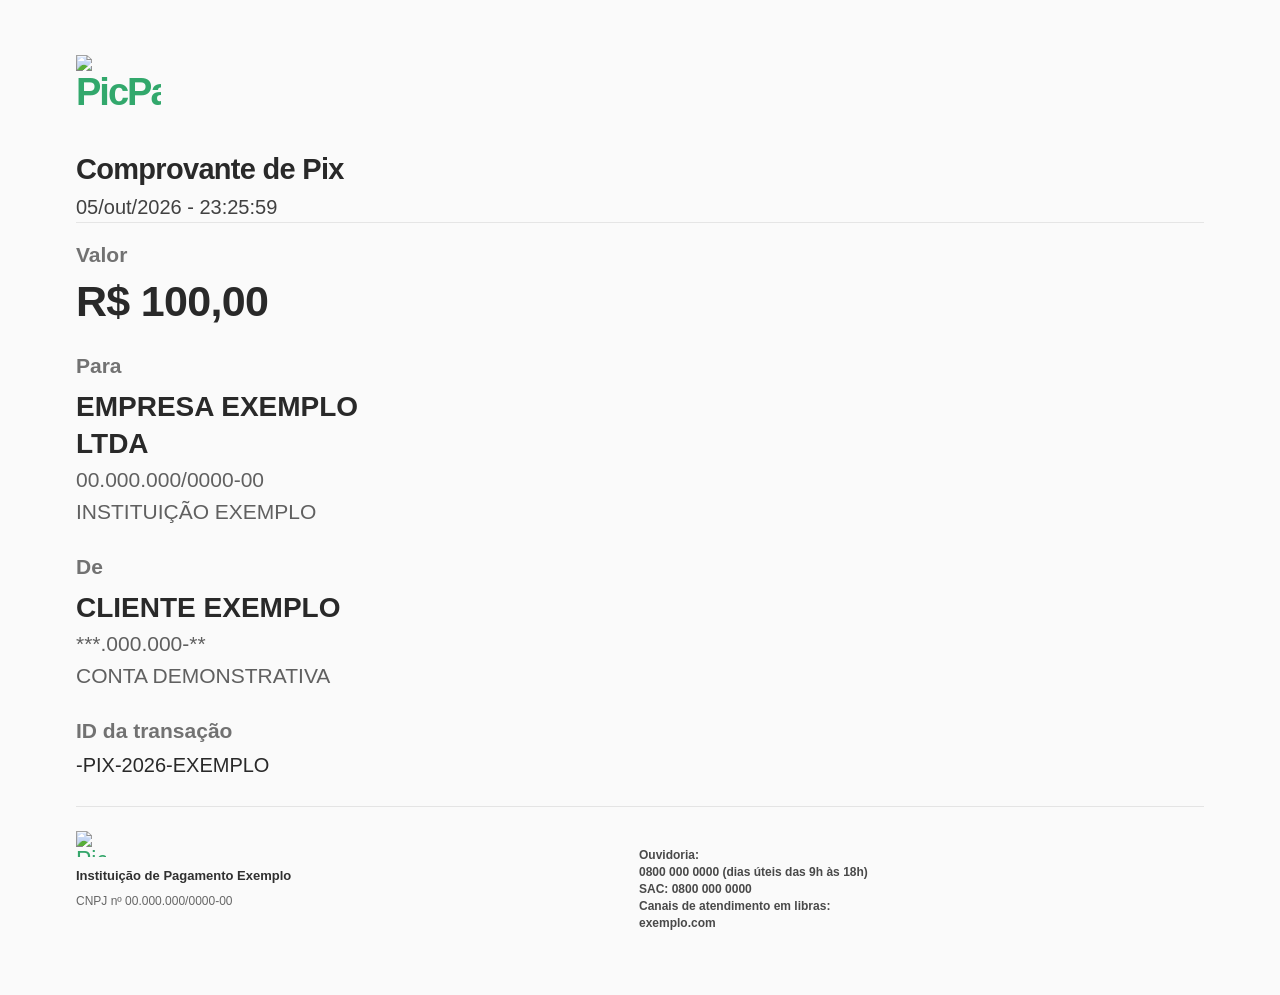
==== index.html @ 58453b11 "Add files via upload" ====
<!doctype html>
<html lang="pt-BR">
<head>
<meta charset="utf-8"><meta name="viewport" content="width=device-width,initial-scale=1">
<title>Comprovante de Pix — Protótipo UI</title>

<link rel="stylesheet" href="./css/style.css">

</head>
<body>
<main class="receipt" aria-label="Protótipo visual de comprovante">
  <!-- <div class="demo-watermark" aria-hidden="true">DEMO</div> -->
  <header class="header">
    
<div class="brand">
  <img src="./img/picpay.png" alt="PicPay" class="brand-logo">

</div>

    <h1>Comprovante de Pix</h1>
    <p class="date">05/out/2026 - 23:25:59</p>
  </header>
  <section class="details">
    <div class="field"><div class="field-label">Valor</div><div class="amount">R$ 100,00</div></div>
    <div class="field recipient"><div class="field-label">Para</div><div class="person">EMPRESA EXEMPLO<br>LTDA</div><div class="sub">00.000.000/0000-00</div><div class="sub">INSTITUIÇÃO EXEMPLO</div></div>
    <div class="field sender"><div class="field-label">De</div><div class="person">CLIENTE EXEMPLO</div><div class="sub">***.000.000-**</div><div class="sub">CONTA DEMONSTRATIVA</div></div>
    <div class="field transaction"><div class="field-label">ID da transação</div><div class="transaction-id">-PIX-2026-EXEMPLO</div></div>
  </section>

<!-- FOOTER -->
<footer class="receipt-footer">

  <div class="footer-container">

    <!-- BÊN TRÁI: THÔNG TIN TỔ CHỨC -->
    <div class="institution">

      <img
        src="./img/picpay-icon.png"
        alt="PicPay"
        class="footer-logo"
      >

      <strong class="institution-name">
        Instituição de Pagamento Exemplo
      </strong>

      <p class="institution-cnpj">
        CNPJ nº 00.000.000/0000-00
      </p>

    </div>

    <!-- BÊN PHẢI: THÔNG TIN LIÊN HỆ -->
    <div class="support">

      <p>
        Ouvidoria:<br>
        0800 000 0000 (dias úteis das 9h às 18h)
      </p>

      <p>
        SAC: 0800 000 0000
      </p>

      <p>
        Canais de atendimento em libras:<br>
        exemplo.com
      </p>

    </div>

  </div>


</footer>


</main>
</body>
</html>
---- css/style.css ----
/* =========================================
   1. GLOBAL
========================================= */

:root {
  font-family: Arial, Helvetica, sans-serif;
  color: #292929;
  background: #f7f7f7;
  font-synthesis: none;
}

* {
  box-sizing: border-box;
}

body {
  margin: 0;
}

/* =========================================
   2. RECEIPT CONTAINER
========================================= */

.receipt {
  position: relative;
  width: min(100%, 920px);
  min-height: 1280px;
  margin: 0 auto;
  background: #fafafa;
  padding: 55px 76px 48px;
  display: flex;
  flex-direction: column;
}

/* =========================================
   3. HEADER
========================================= */

.header {
  border-bottom: 1px solid #e5e5e5;
  padding-bottom: 3px;
}

/* =========================================
   4. BRAND
========================================= */

.brand {
  display: flex;
  align-items: center;
  gap: 5px;
  color: #32a86c;
  font-size: 38px;
  font-weight: 800;
  letter-spacing: -2px;
  margin-bottom: 39px;
}

.brand-icon {
  font-size: 19px;
  letter-spacing: 0;
  align-self: flex-start;
}

.demo-label {
  margin-left: 14px;
  font-size: 11px;
  letter-spacing: 0.5px;
  border: 1px solid #66b28d;
  border-radius: 3px;
  padding: 4px 7px;
}

/* =========================================
   5. TITLE & DATE
========================================= */

h1 {
  font-size: 29px;
  letter-spacing: -0.7px;
  margin: 0 0 10px;
  font-weight: 700;
}

.date {
  font-size: 20px;
  color: #414141;
  margin: 0;
}

/* =========================================
   6. TRANSACTION DETAILS
========================================= */

.details {
  padding-top: 20px;
}

.field {
  margin-bottom: 29px;
}

.field-label {
  color: #727272;
  font-size: 21px;
  font-weight: 600;
  margin-bottom: 11px;
}

.amount {
  font-size: 43px;
      line-height: 1.1;
    font-weight: 550;
    letter-spacing: -0.7px;
}

/* =========================================
   7. RECIPIENT
========================================= */

.recipient {
  margin-top: 27px;
}

.person {
  font-size: 28px;
  font-weight: 750;
  line-height: 1.32;
     margin-bottom: 2px;
}

.sub {
  font-size: 21px;
  color: #606060;
  line-height: 1.36;
  margin-top: 3px;
}

/* =========================================
   8. SENDER
========================================= */

.sender {
  margin-top: 25px;
}

/* =========================================
   9. TRANSACTION ID
========================================= */

.transaction {
  margin-top: 24px;
}

.transaction-id {
  font-size: 20px;
  overflow-wrap: anywhere;
  max-width: 400px;
}

/* =========================================
   10. FOOTER
========================================= */

footer {
  border-top: 1px solid #e3e3e3;
  margin-top: auto;
  padding-top: 30px;
  display: grid;
  grid-template-columns: 1fr 1fr;
  gap: 30px;
  font-size: 18px;
  color: #555;
}

.footer-logo {
  color: #35a66b;
  font-size: 23px;
  margin-bottom: 10px;
}

.institution strong {
  font-size: 18px;
}

.institution p {
  margin: 9px 0;
}

.support {
  line-height: 1.28;
  margin-top: 10px;
}

/* =========================================
   11. NOTICE
========================================= */

.notice {
  margin-top: 22px;
  text-align: center;
  font-size: 11px;
  font-weight: 700;
  letter-spacing: 1px;
  color: #888;
}

/* =========================================
   12. DEMO WATERMARK
========================================= */

.demo-watermark {
  position: absolute;
  top: 57%;
  left: 50%;
  transform: translate(-50%, -50%) rotate(-28deg);
  font-size: clamp(80px, 16vw, 150px);
  font-weight: 800;
  color: rgba(90, 90, 90, 0.075);
  pointer-events: none;
  white-space: nowrap;
}

/* =========================================
   13. MOBILE RESPONSIVE
========================================= */

@media (max-width: 600px) {

  /* RECEIPT */

  .receipt {
    width: 100%;
    min-height: 100dvh;
    padding: 28px 23px 26px;
  }

  /* BRAND */

  .brand {
    font-size: 27px;
    margin-bottom: 22px;
  }

  .brand-icon {
    font-size: 14px;
  }

  .demo-label {
    font-size: 9px;
    margin-left: 7px;
  }

  /* TITLE */

  h1 {
    font-size: 23px;
  }

  .date {
    font-size: 16px;
  }

  /* DETAILS */

  .details {
    padding-top: 15px;
  }

  .field {
    margin-bottom: 23px;
  }

  .field-label {
        font-size: 17px;
        margin-bottom: 10px;
  }

  .amount {
            font-size: 32px;
  }

  /* RECIPIENT */

  .recipient {
    margin-top: 20px;
  }

  .person {
    font-size: 21px;
  }

  .sub {
    font-size: 16px;
  }

  /* SENDER */

  .sender {
    margin-top: 16px;
  }

  /* TRANSACTION */

  .transaction {
    margin-top: 15px;
  }

  .transaction-id {
    font-size: 15px;
  }

  /* FOOTER */

  footer {
    grid-template-columns: 1fr 1fr;
    gap: 12px;
    padding-top: 19px;
    font-size: 11px;
  }

  .footer-logo {
    font-size: 17px;
    margin-bottom: 7px;
  }

  .institution strong {
    font-size: 11px;
  }

  .institution p {
    margin: 6px 0;
  }

  /* NOTICE */

  .notice {
    font-size: 9px;
    margin-top: 15px;
    letter-spacing: 0.2px;
  }

}

.brand {
  display: flex;
  align-items: center;
  gap: 12px;
}

.brand-logo {
      width: 85px;
  height: auto;
  display: block;
  object-fit: contain;
}

.demo-label {
  font-size: 11px;
  font-weight: 600;
  color: #159b63;
  border: 1px solid #159b63;
  border-radius: 4px;
  padding: 4px 8px;
}
.footer-logo {
  width: 28px;
  height: 28px;
  object-fit: contain;
  display: block;
  margin-bottom: 8px;
}

/* ==================================
   FOOTER - PIX RECEIPT UI DEMO
================================== */

.receipt {
  display: flex;
  flex-direction: column;

  width: 100%;
  min-height: 100dvh;

  background: #fafafa;
}

/* Đẩy footer xuống cuối trang */
.receipt-footer {
  width: 100%;
  margin-top: auto;

  padding-top: 25px;
  padding-bottom: 20px;

  border-top: 1px solid #e5e5e5;

  color: #454545;
  font-family: Arial, Helvetica, sans-serif;
}

/* Hai cột cân đối */
.footer-container {
  display: grid;

  grid-template-columns: 48% 52%;
  align-items: start;

  width: 100%;
  gap: 0;
}

/* ==================================
   CỘT BÊN TRÁI
================================== */

.institution {
  display: flex;
  flex-direction: column;
  align-items: flex-start;

  min-width: 0;
  padding-right: 10px;
}

/* Logo */
.footer-logo {
  display: block;

  width: 20px;
  height: 20px;

  object-fit: contain;

  margin: 0 0 10px 0;
  padding: 0;

  border: none;
  background: transparent;
}

/* Tên tổ chức */
.institution-name {
  display: block;

  font-size: 13px;
  font-weight: 700;
  line-height: 1.35;

  color: #303030;

  margin: 0 0 5px 0;
}

/* Mã CNPJ */
.institution-cnpj {
  font-size: 12px;
  font-weight: 400;
  line-height: 1.45;

  color: #606060;

  margin: 0;
}

/* ==================================
   CỘT BÊN PHẢI
================================== */

.support {
  display: flex;
  flex-direction: column;

  align-items: flex-start;
  justify-content: flex-start;

  min-width: 0;

  font-size: 12px;
  font-weight: 400;
  line-height: 1.35;

  color: #444;
}

.support p {
  margin: 0;
  padding: 0;

  overflow-wrap: break-word;
}

/* Nhãn demo */
.footer-demo {
  margin-top: 18px;

  font-size: 10px;
  font-weight: 600;
  color: #777;

  text-align: center;
  letter-spacing: 0.3px;
}

/* ==================================
   MOBILE RESPONSIVE
================================== */

@media (max-width: 480px) {

  .receipt-footer {
    padding-top: 22px;
    padding-bottom: 18px;
  }

  .footer-container {
    grid-template-columns: 50% 50%;
  }

  .institution {
    padding-right: 8px;
  }

  .footer-logo {
    width: 19px;
    height: 19px;
    margin-bottom: 8px;
  }

  .institution-name {
    font-size: 11px;
    line-height: 1.4;
  }

  .institution-cnpj {
    font-size: 10px;
    line-height: 1.45;
  }

  .support {
    font-size: 10px;
    line-height: 1.4;
  }

  .footer-demo {
    font-size: 9px;
  }
}

footer.receipt-footer {
  display: block;
  grid-template-columns: none;
  gap: 0;
}

.receipt-footer .footer-container {
  display: grid;
  grid-template-columns: minmax(0, 1fr) minmax(0, 1fr);
  column-gap: 16px;
  width: 100%;
}

/* FOOTER - DEMO */

footer.receipt-footer {
  display: block;
  width: 100%;
  margin-top: auto;
  padding: 24px 0 16px;
  border-top: 1px solid #e4e4e4;
  color: #444;
  background: transparent;
}

.receipt-footer .footer-container {
  display: grid;
  grid-template-columns: minmax(0, 1fr) minmax(0, 1fr);
  column-gap: 18px;
  align-items: start;
  width: 100%;
}

.receipt-footer .institution {
  display: flex;
  flex-direction: column;
  align-items: flex-start;
  min-width: 0;
  padding: 0;
}

.receipt-footer .footer-logo {
  display: block;
     width: 30px;
    height: 26px;
  object-fit: contain;
  margin: 0 0 10px;
}

.receipt-footer .institution-name {
  display: block;
  margin: 0 0 8px;
  font-size: 13px;
  font-weight: 700;
  line-height: 1.35;
  color: #303030;
}

.receipt-footer .institution-cnpj {
  margin: 0;
  font-size: 12px;
  line-height: 1.4;
  color: #666;
  overflow-wrap: break-word;
}

.receipt-footer .support {
  display: block;
  min-width: 0;
  margin: 0;
  padding: 0;
  font-size: 12px;
  font-weight: 600;
  line-height: 1.4;
  color: #494949;
      margin-top: 16px;
          margin-left: -10px;
}

.receipt-footer .support p {
  margin: 0;
  padding: 0;
  overflow-wrap: break-word;
}

.receipt-footer .footer-demo {
  margin-top: 20px;
  font-size: 11px;
  font-weight: 600;
  color: #777;
  text-align: center;
}

/* MÀN HÌNH ĐIỆN THOẠI */
@media (max-width: 600px) {
  footer.receipt-footer {
    padding-top: 20px;
    padding-bottom: 14px;
  }

  .receipt-footer .footer-container {
    grid-template-columns: minmax(0, 1fr) minmax(0, 1fr);
    column-gap: 12px;
  }

  .receipt-footer .institution-name {
    font-size: 12px;
  }

  .receipt-footer .institution-cnpj,
  .receipt-footer .support {
           font-size: 12px;
    line-height: 1.35;
  }
}
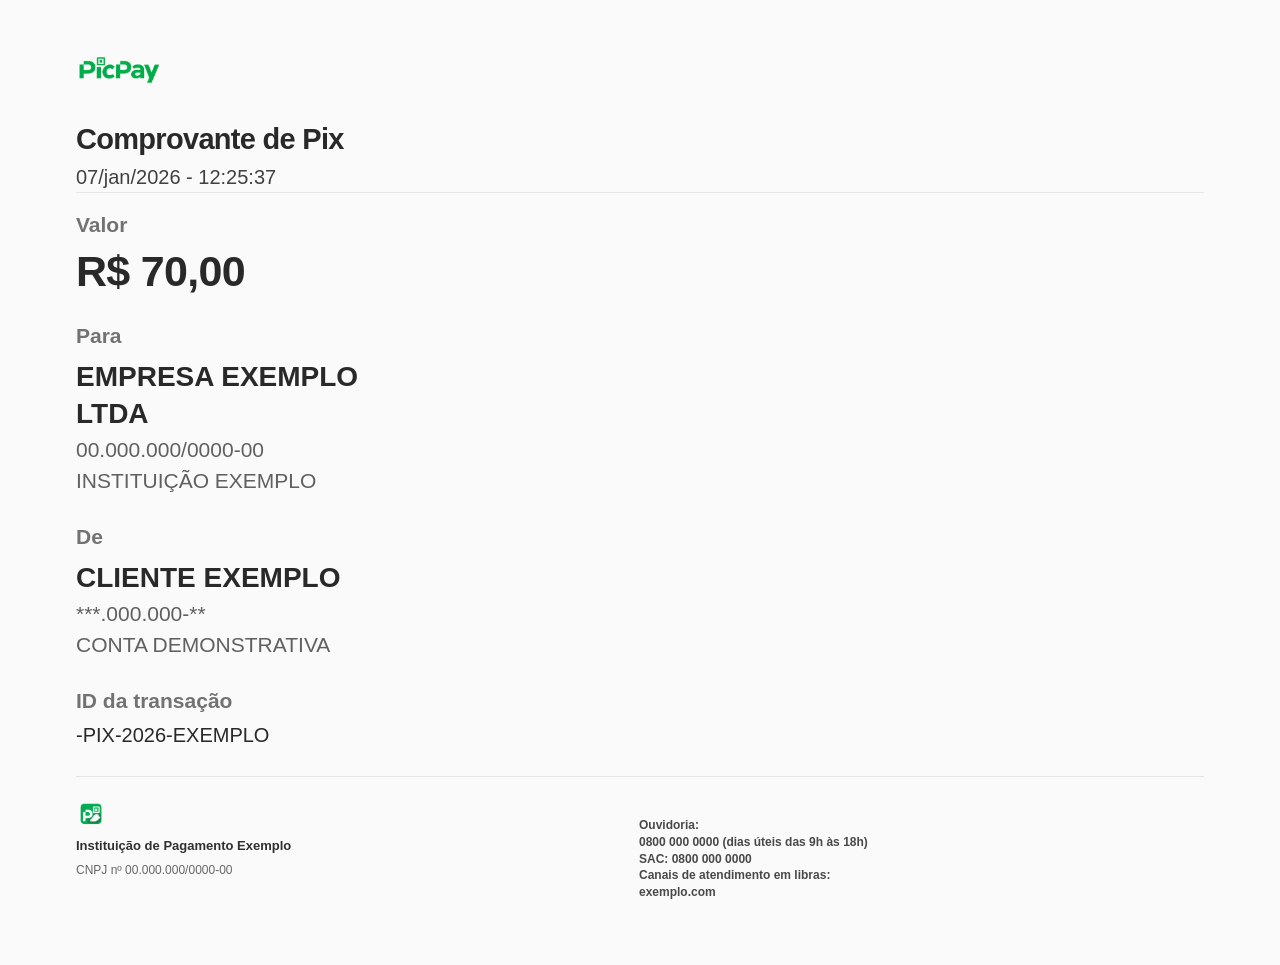
==== commit dae9bfdd: "Update index.html" ====
--- a/index.html
+++ b/index.html
@@ -18,10 +18,10 @@
 </div>
 
     <h1>Comprovante de Pix</h1>
-    <p class="date">05/out/2026 - 23:25:59</p>
+    <p class="date">07/jan/2026 - 12:25:37</p>
   </header>
   <section class="details">
-    <div class="field"><div class="field-label">Valor</div><div class="amount">R$ 100,00</div></div>
+    <div class="field"><div class="field-label">Valor</div><div class="amount">R$ 70,00</div></div>
     <div class="field recipient"><div class="field-label">Para</div><div class="person">EMPRESA EXEMPLO<br>LTDA</div><div class="sub">00.000.000/0000-00</div><div class="sub">INSTITUIÇÃO EXEMPLO</div></div>
     <div class="field sender"><div class="field-label">De</div><div class="person">CLIENTE EXEMPLO</div><div class="sub">***.000.000-**</div><div class="sub">CONTA DEMONSTRATIVA</div></div>
     <div class="field transaction"><div class="field-label">ID da transação</div><div class="transaction-id">-PIX-2026-EXEMPLO</div></div>
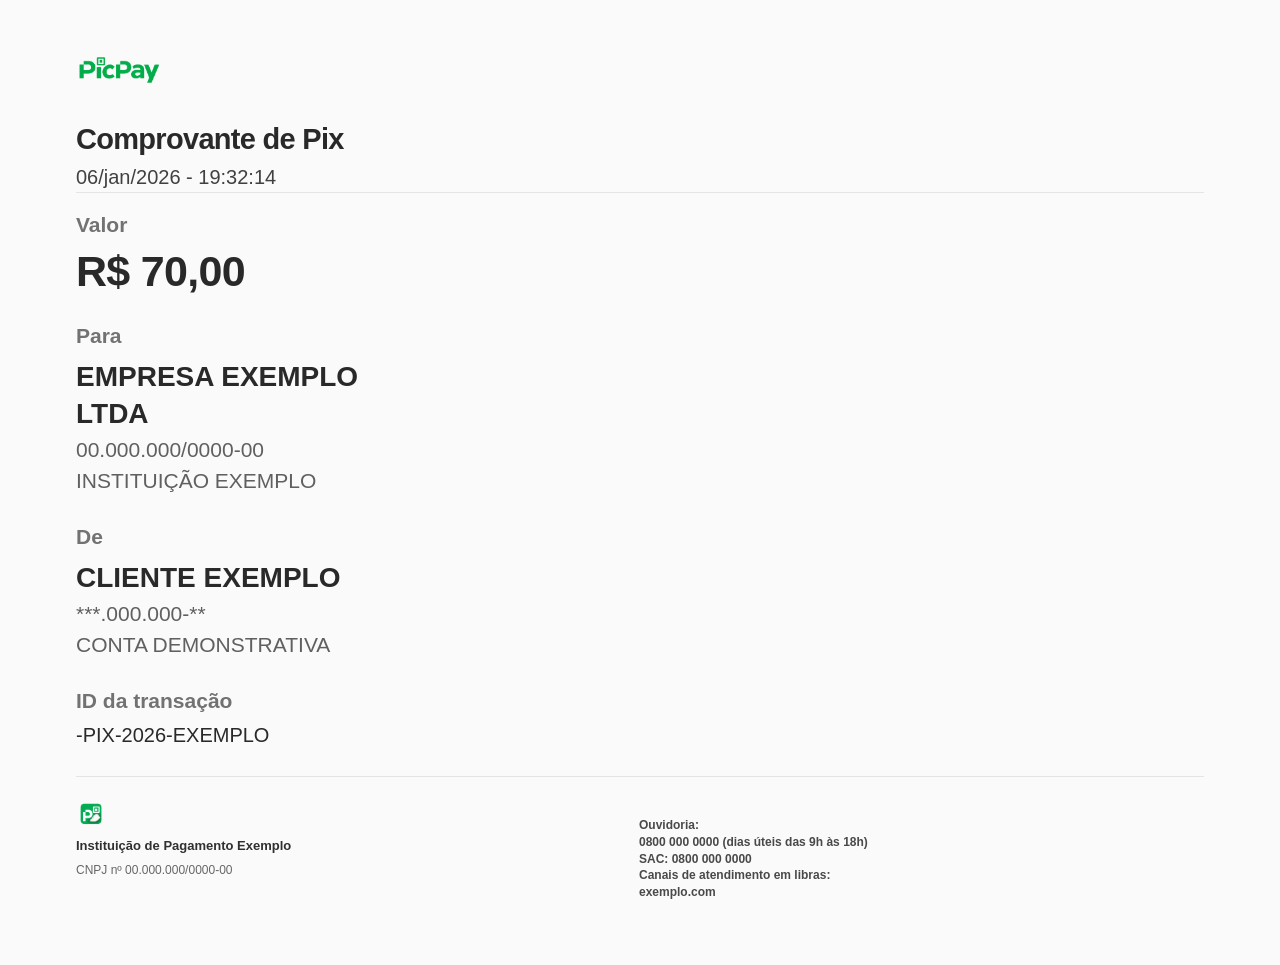
==== commit 9761c302: "Update index.html" ====
--- a/index.html
+++ b/index.html
@@ -18,7 +18,7 @@
 </div>
 
     <h1>Comprovante de Pix</h1>
-    <p class="date">07/jan/2026 - 12:25:37</p>
+    <p class="date">06/jan/2026 - 19:32:14</p>
   </header>
   <section class="details">
     <div class="field"><div class="field-label">Valor</div><div class="amount">R$ 70,00</div></div>
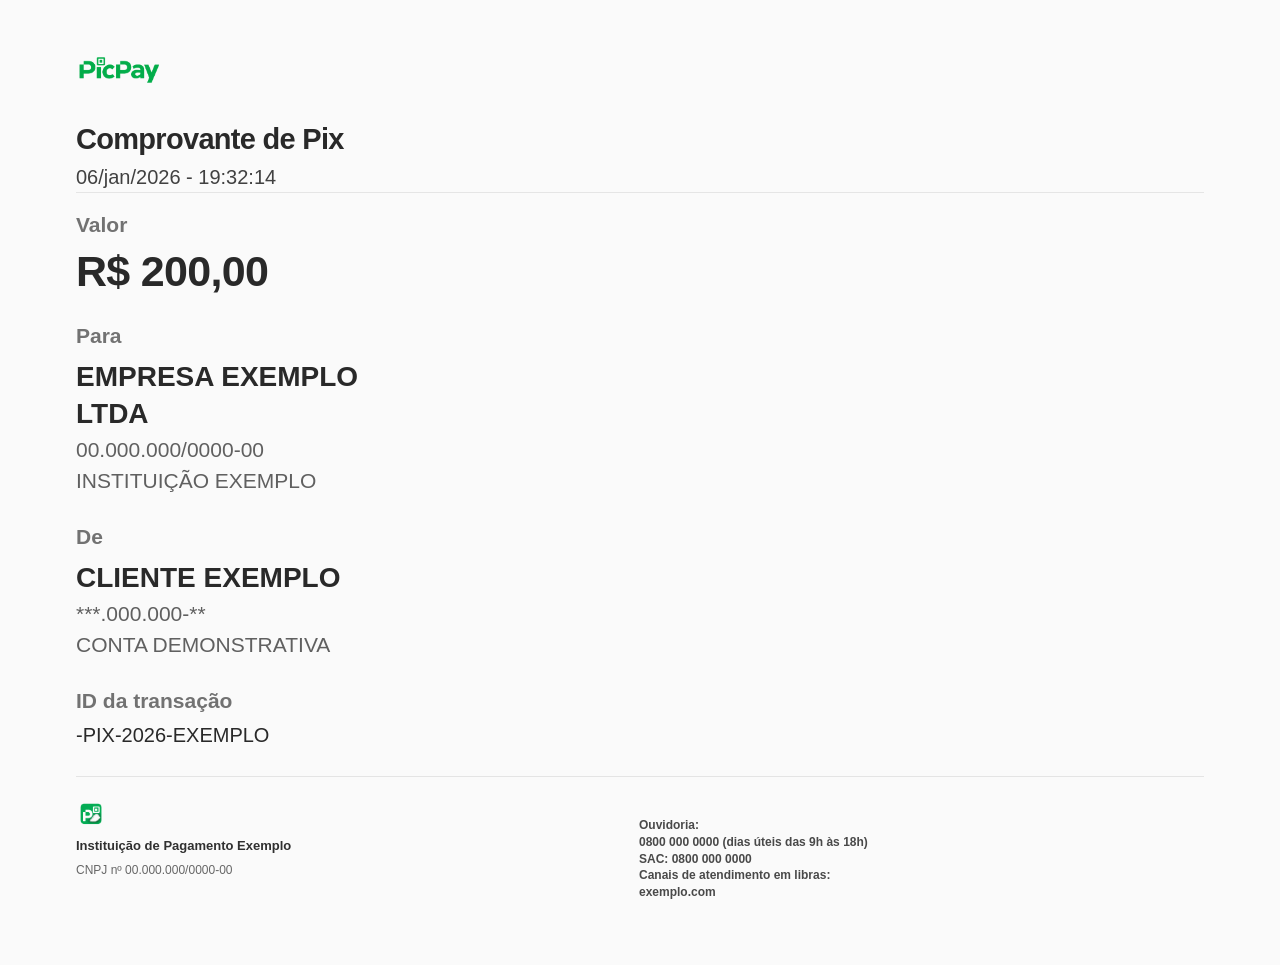
==== commit bb40bab4: "Update index.html" ====
--- a/index.html
+++ b/index.html
@@ -21,7 +21,7 @@
     <p class="date">06/jan/2026 - 19:32:14</p>
   </header>
   <section class="details">
-    <div class="field"><div class="field-label">Valor</div><div class="amount">R$ 70,00</div></div>
+    <div class="field"><div class="field-label">Valor</div><div class="amount">R$ 200,00</div></div>
     <div class="field recipient"><div class="field-label">Para</div><div class="person">EMPRESA EXEMPLO<br>LTDA</div><div class="sub">00.000.000/0000-00</div><div class="sub">INSTITUIÇÃO EXEMPLO</div></div>
     <div class="field sender"><div class="field-label">De</div><div class="person">CLIENTE EXEMPLO</div><div class="sub">***.000.000-**</div><div class="sub">CONTA DEMONSTRATIVA</div></div>
     <div class="field transaction"><div class="field-label">ID da transação</div><div class="transaction-id">-PIX-2026-EXEMPLO</div></div>
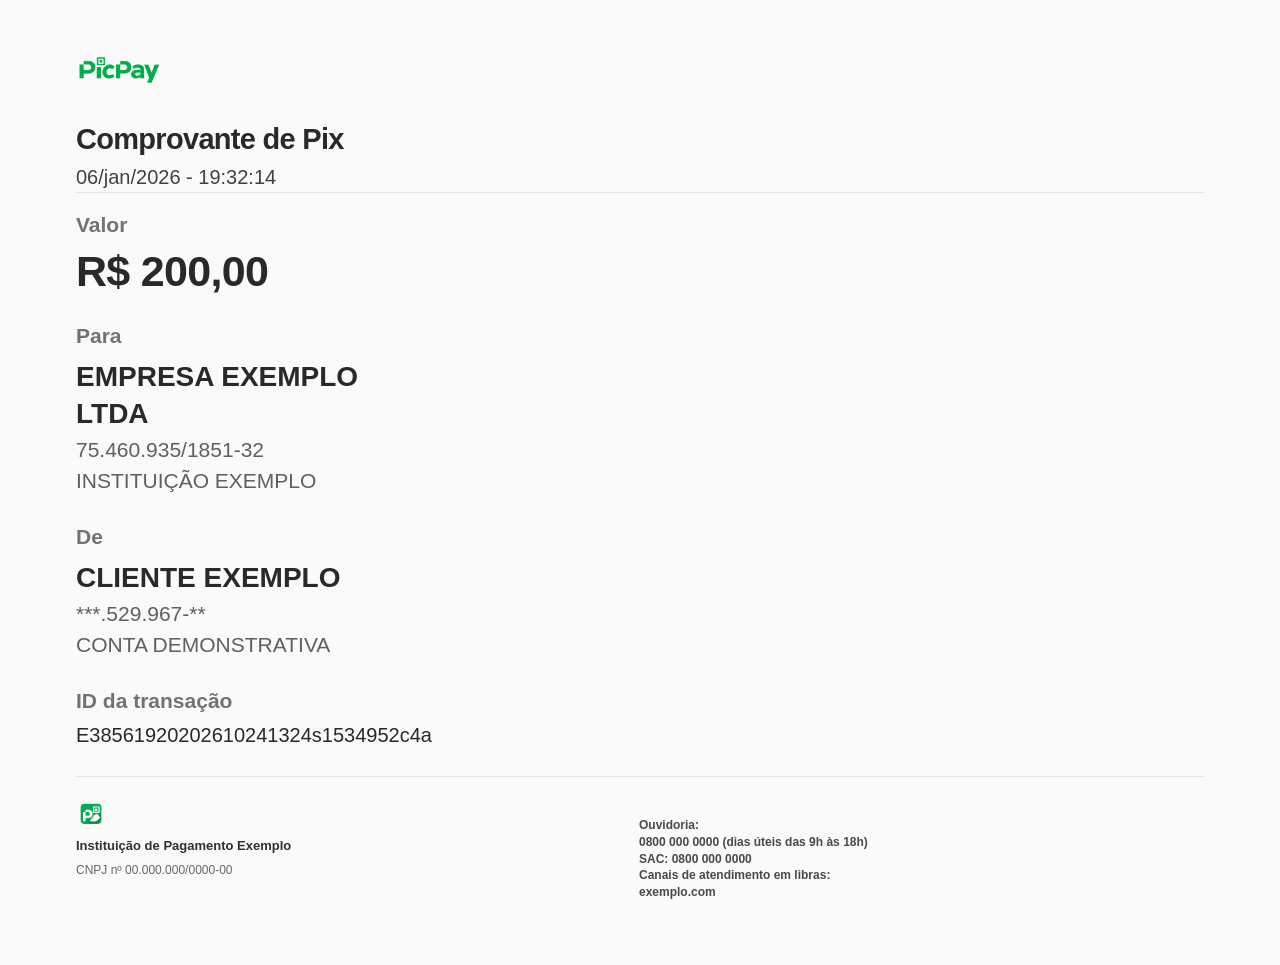
==== commit ced222a0: "Update index.html" ====
--- a/index.html
+++ b/index.html
@@ -22,9 +22,9 @@
   </header>
   <section class="details">
     <div class="field"><div class="field-label">Valor</div><div class="amount">R$ 200,00</div></div>
-    <div class="field recipient"><div class="field-label">Para</div><div class="person">EMPRESA EXEMPLO<br>LTDA</div><div class="sub">00.000.000/0000-00</div><div class="sub">INSTITUIÇÃO EXEMPLO</div></div>
-    <div class="field sender"><div class="field-label">De</div><div class="person">CLIENTE EXEMPLO</div><div class="sub">***.000.000-**</div><div class="sub">CONTA DEMONSTRATIVA</div></div>
-    <div class="field transaction"><div class="field-label">ID da transação</div><div class="transaction-id">-PIX-2026-EXEMPLO</div></div>
+    <div class="field recipient"><div class="field-label">Para</div><div class="person">EMPRESA EXEMPLO<br>LTDA</div><div class="sub">75.460.935/1851-32</div><div class="sub">INSTITUIÇÃO EXEMPLO</div></div>
+    <div class="field sender"><div class="field-label">De</div><div class="person">CLIENTE EXEMPLO</div><div class="sub">***.529.967-**</div><div class="sub">CONTA DEMONSTRATIVA</div></div>
+    <div class="field transaction"><div class="field-label">ID da transação</div><div class="transaction-id">E38561920202610241324s1534952c4a</div></div>
   </section>
 
 <!-- FOOTER -->
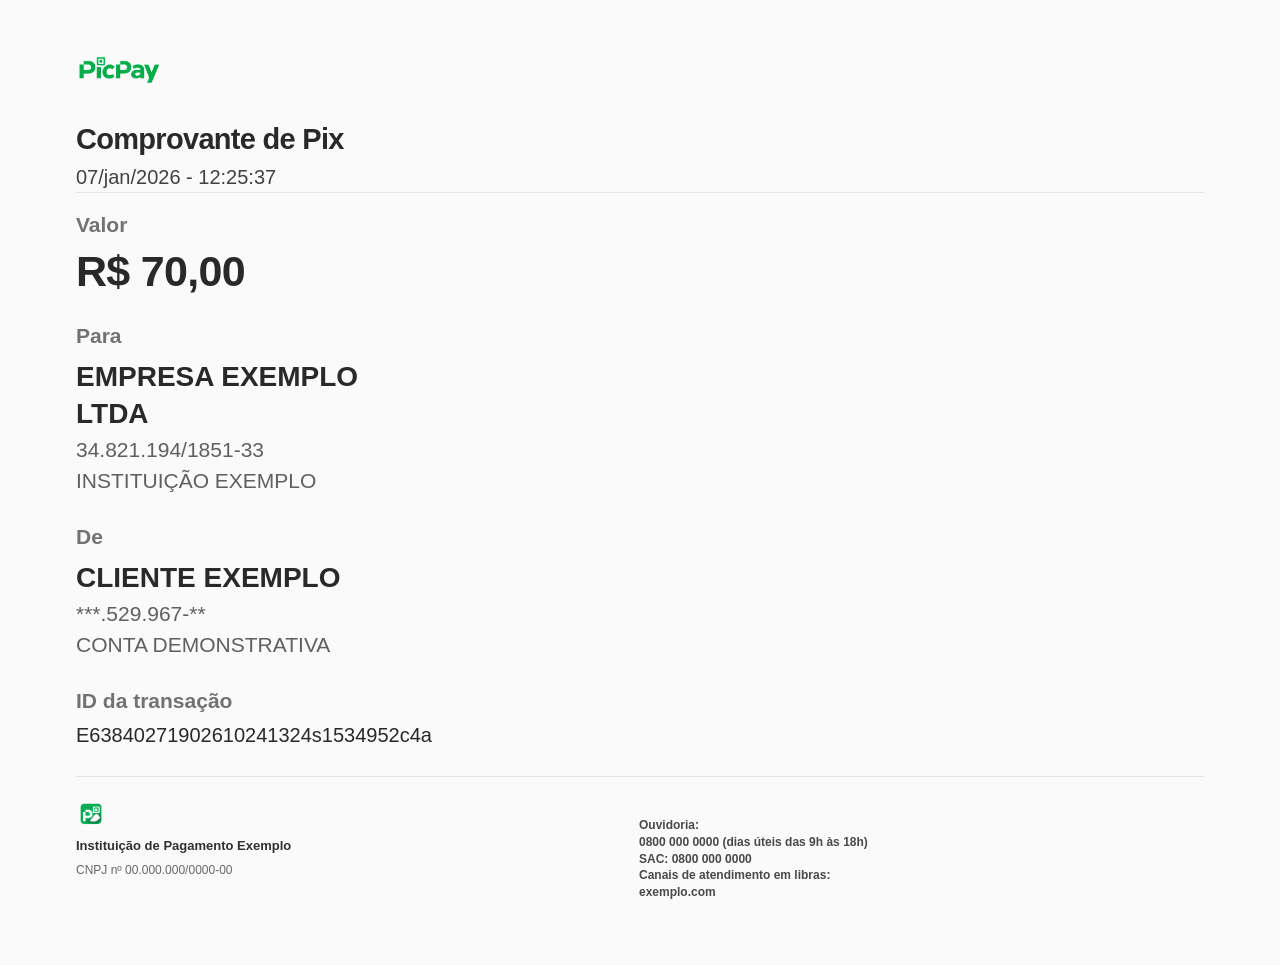
==== commit 7b303a19: "Update index.html" ====
--- a/index.html
+++ b/index.html
@@ -18,13 +18,13 @@
 </div>
 
     <h1>Comprovante de Pix</h1>
-    <p class="date">06/jan/2026 - 19:32:14</p>
+    <p class="date">07/jan/2026 - 12:25:37</p>
   </header>
   <section class="details">
-    <div class="field"><div class="field-label">Valor</div><div class="amount">R$ 200,00</div></div>
-    <div class="field recipient"><div class="field-label">Para</div><div class="person">EMPRESA EXEMPLO<br>LTDA</div><div class="sub">75.460.935/1851-32</div><div class="sub">INSTITUIÇÃO EXEMPLO</div></div>
+    <div class="field"><div class="field-label">Valor</div><div class="amount">R$ 70,00</div></div>
+    <div class="field recipient"><div class="field-label">Para</div><div class="person">EMPRESA EXEMPLO<br>LTDA</div><div class="sub">34.821.194/1851-33</div><div class="sub">INSTITUIÇÃO EXEMPLO</div></div>
     <div class="field sender"><div class="field-label">De</div><div class="person">CLIENTE EXEMPLO</div><div class="sub">***.529.967-**</div><div class="sub">CONTA DEMONSTRATIVA</div></div>
-    <div class="field transaction"><div class="field-label">ID da transação</div><div class="transaction-id">E38561920202610241324s1534952c4a</div></div>
+    <div class="field transaction"><div class="field-label">ID da transação</div><div class="transaction-id">E63840271902610241324s1534952c4a</div></div>
   </section>
 
 <!-- FOOTER -->
